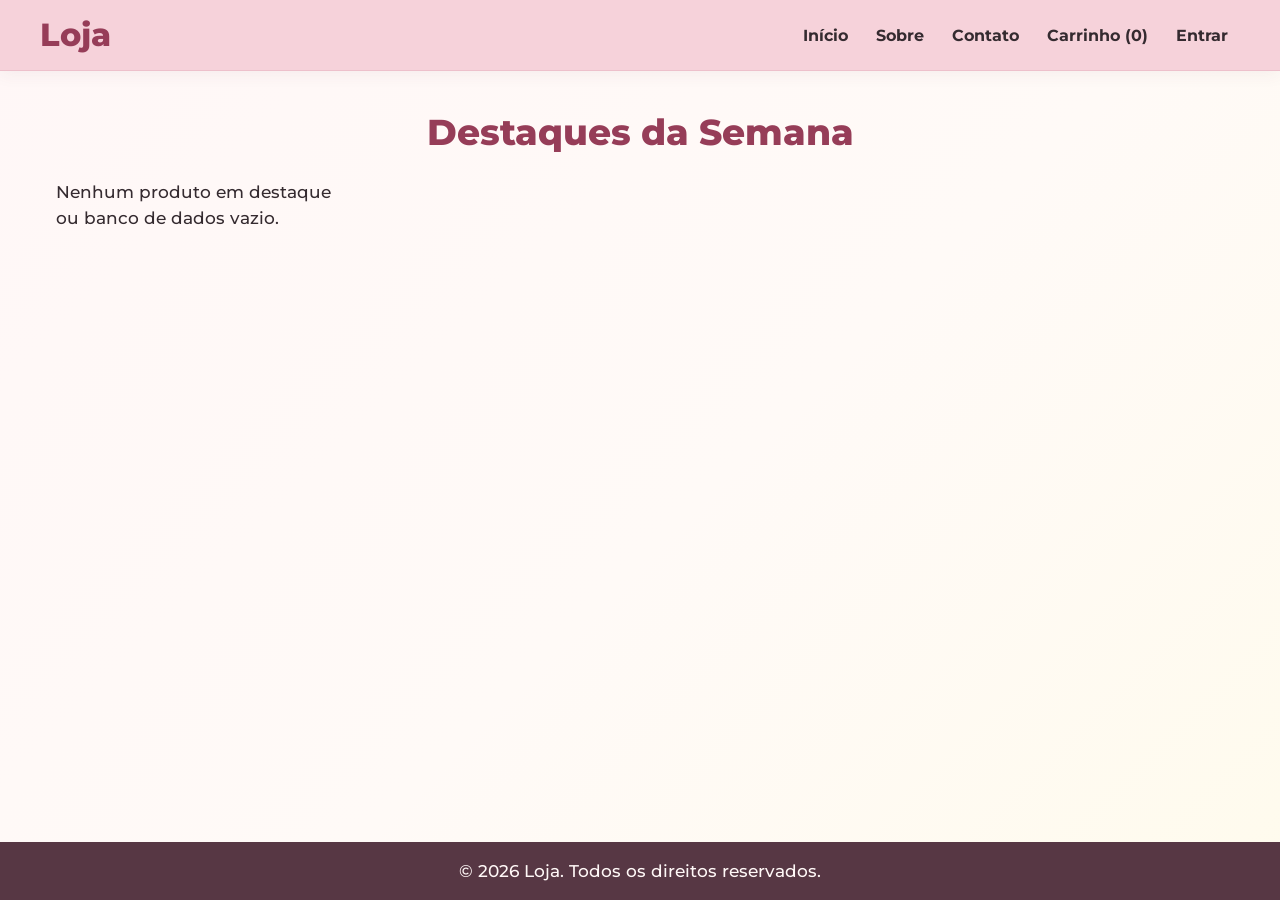
==== index.html @ ecfd563a "projeto loja inicio" ====
<!DOCTYPE html>
<html lang="pt-BR">
<head>
    <meta charset="UTF-8">
    <meta name="viewport" content="width=device-width, initial-scale=1.0">
    <title>Loja - Início</title>
    <link rel="stylesheet" href="style.css">
</head>
<body>
    <header>
        <div class="header-container">
            <h1>Loja</h1>
            <nav>
                <a href="index.html">Início</a>
                <a href="sobre.html">Sobre</a>
                <a href="contato.html">Contato</a>
                <a href="carrinho.html" id="link-carrinho">Carrinho (0)</a>
                <a href="login.html" id="link-login">Entrar</a>
                <a href="admin.html" id="link-admin" style="display: none;">Admin</a>
                <button id="btn-sair" style="display: none;" onclick="fazerLogout()">Sair</button>
            </nav>
        </div>
    </header>

    <main>
        <h2 style="margin-bottom: 1.5rem; text-align: center;">Destaques da Semana</h2>
        <div id="product-grid" class="grid">
            <p>Carregando produtos...</p>
        </div>
    </main>

    <footer><p>&copy; 2026 Loja. Todos os direitos reservados.</p></footer>

    <script src="app.js"></script>
    <script>
        function carregarDestaques() {
            const grid = document.getElementById('product-grid');
           
            // Simula: SELECT * FROM produtos WHERE destaque = true
            const dados = MockDB.selecionar('produtos', p => p.destaque === true);
           
            if (dados.length === 0) {
                grid.innerHTML = '<p>Nenhum produto em destaque ou banco de dados vazio.</p>';
                return;
            }

            grid.innerHTML = dados.map(p => `
                <div class="card">
                    <img src="${p.imagem_url}" alt="${p.descricao}" onerror="this.src='./img/produto-padrao.png'">
                    <h2>${p.descricao}</h2>
                    <p>Medida: 1 ${p.medida}</p>
                    <div class="preco">R$ ${p.preco.toFixed(2)}</div>
                    <button class="btn-acao" onclick="adicionarAoCarrinho('${p.id}', '${p.descricao}', ${p.preco}, '${p.medida}', '${p.imagem_url}')">Adicionar</button>
                </div>
            `).join('');
        }
        document.addEventListener('DOMContentLoaded', carregarDestaques);
    </script>
</body>
</html>
---- style.css ----
@import url('https://fonts.googleapis.com/css2?family=Montserrat:wght@500;600;700;800&display=swap');

:root {
    --rose: #f6d2da;
    --rose-deep: #b64e6c;
    --rose-dark: #963d58;
    --yellow: #fff0b5;
    --yellow-deep: #725700;
    --bg: #fffaf7;
    --surface: #ffffff;
    --text: #352b30;
    --muted: #766b70;
    --line: #efdee2;
    --shadow: 0 8px 24px rgba(102, 54, 68, 0.08);
}

* { margin: 0; padding: 0; box-sizing: border-box; }
body {
    min-height: 100vh;
    display: flex;
    flex-direction: column;
    background: linear-gradient(135deg, #fff7f7 0%, var(--bg) 55%, #fffbed 100%);
    color: var(--text);
    font-family: 'Montserrat', sans-serif;
    font-size: 1.05rem;
    font-weight: 500;
    line-height: 1.55;
}
h1, h2, h3 { font-family: 'Montserrat', sans-serif; font-weight: 800; line-height: 1.2; }
header {
    padding: 1rem;
    background: var(--rose);
    border-bottom: 1px solid #edc0cb;
    box-shadow: 0 4px 16px rgba(102, 54, 68, 0.06);
}
.header-container {
    max-width: 1200px;
    margin: 0 auto;
    display: flex;
    justify-content: space-between;
    align-items: center;
    flex-wrap: wrap;
    gap: 12px 24px;
}
.header-container h1 { color: var(--rose-dark); font-size: 2rem; }
nav { display: flex; align-items: center; flex-wrap: wrap; gap: 4px; }
nav a, nav button {
    padding: 8px 12px;
    color: var(--text);
    text-decoration: none;
    background: transparent;
    border: 0;
    border-radius: 6px;
    font: 700 1rem 'Montserrat', sans-serif;
    cursor: pointer;
    transition: background-color 160ms ease, color 160ms ease;
}
nav a:hover, nav button:hover { background: var(--yellow); color: var(--text); }
nav a:focus-visible, nav button:focus-visible, button:focus-visible, input:focus-visible, select:focus-visible, textarea:focus-visible {
    outline: 3px solid #d59a27;
    outline-offset: 2px;
}
main { width: 100%; max-width: 1200px; flex: 1; margin: 2.5rem auto; padding: 0 1rem; }
main > h2 { margin-bottom: 1.5rem; color: var(--rose-dark); text-align: center; font-size: 2.25rem; }
.grid { display: grid; grid-template-columns: repeat(auto-fill, minmax(min(100%, 240px), 1fr)); gap: 1.25rem; }
.card {
    display: flex;
    flex-direction: column;
    padding: 1rem;
    overflow: hidden;
    background: var(--surface);
    border: 1px solid var(--line);
    border-radius: 8px;
    box-shadow: var(--shadow);
    text-align: center;
    transition: transform 180ms ease, box-shadow 180ms ease;
}
.card:hover { transform: translateY(-3px); box-shadow: 0 12px 28px rgba(102, 54, 68, 0.13); }
.card img { width: 100%; height: 200px; margin-bottom: 1rem; border-radius: 5px; background: #fff7f1; object-fit: cover; }
.card h2, .card h3 { margin-bottom: 0.35rem; font-size: 1.4rem; font-weight: 700; }
.card p { flex-grow: 1; margin: 8px 0 12px; color: var(--muted); font-size: 1rem; font-weight: 500; }
.preco { margin-bottom: 1rem; color: var(--rose-dark); font-size: 1.45rem; font-weight: 800; }
button.btn-acao {
    width: 100%;
    padding: 11px 16px;
    color: #fff;
    background: var(--rose-deep);
    border: 0;
    border-radius: 6px;
    font: 700 1.05rem 'Montserrat', sans-serif;
    cursor: pointer;
    transition: background-color 160ms ease, transform 160ms ease;
}
button.btn-acao:hover { background: var(--rose-dark); transform: translateY(-1px); }
button.btn-acao:disabled { opacity: 0.65; cursor: wait; transform: none; }
form {
    display: flex;
    flex-direction: column;
    gap: 15px;
    max-width: 500px;
    margin: 0 auto;
    padding: 24px;
    background: var(--surface);
    border: 1px solid var(--line);
    border-top: 5px solid var(--yellow);
    border-radius: 8px;
    box-shadow: var(--shadow);
}
input, select, textarea {
    width: 100%;
    padding: 11px 12px;
    color: var(--text);
    background: #fffdfc;
    border: 1px solid #decdd1;
    border-radius: 5px;
    font: 500 1rem 'Montserrat', sans-serif;
}
input::placeholder, textarea::placeholder { color: #8d8186; }
input[type="file"] { padding: 9px; background: #fffaf0; }
.admin-destaque { display: flex; align-items: center; gap: 10px; }
.admin-destaque input { width: auto; accent-color: var(--rose-deep); }
footer { margin-top: auto; padding: 1rem; color: #fff8f7; background: #573744; text-align: center; }
.item-carrinho {
    display: flex;
    align-items: center;
    justify-content: space-between;
    gap: 15px;
    flex-wrap: wrap;
    margin-bottom: 12px;
    padding: 15px;
    background: var(--surface);
    border: 1px solid var(--line);
    border-radius: 8px;
    box-shadow: var(--shadow);
}
.item-carrinho img { width: 80px; height: 80px; border-radius: 5px; background: #fff7f1; object-fit: cover; }

@media (max-width: 640px) {
    header { padding: 0.85rem 1rem; }
    .header-container { justify-content: center; }
    .header-container h1 { width: 100%; text-align: center; }
    nav { justify-content: center; }
    nav a, nav button { padding: 7px 9px; font-size: 0.92rem; }
    main { margin: 1.75rem auto; }
    main > h2 { font-size: 1.9rem; }
    form { padding: 18px; }
}

@media (prefers-reduced-motion: reduce) {
    *, *::before, *::after { scroll-behavior: auto !important; transition-duration: 0.01ms !important; }
}
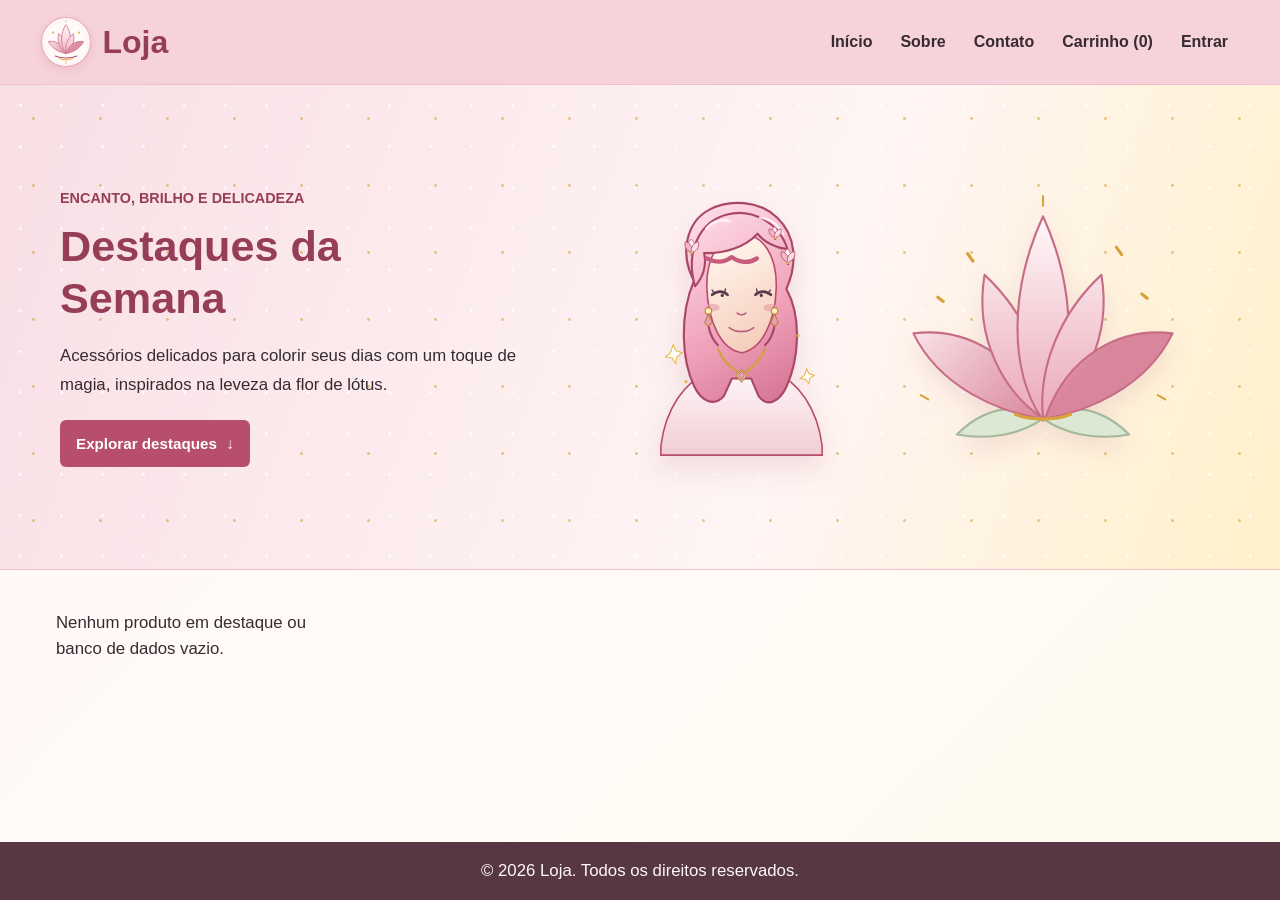
==== commit 50ffe252: "projeto loja" ====
--- a/index.html
+++ b/index.html
@@ -6,10 +6,10 @@
     <title>Loja - Início</title>
     <link rel="stylesheet" href="style.css">
 </head>
-<body>
+<body class="home-page">
     <header>
         <div class="header-container">
-            <h1>Loja</h1>
+            <h1 class="brand"><a href="index.html"><img src="lotus-logo.svg" alt=""><span>Loja</span></a></h1>
             <nav>
                 <a href="index.html">Início</a>
                 <a href="sobre.html">Sobre</a>
@@ -22,11 +22,27 @@
         </div>
     </header>
 
-    <main>
-        <h2 style="margin-bottom: 1.5rem; text-align: center;">Destaques da Semana</h2>
-        <div id="product-grid" class="grid">
-            <p>Carregando produtos...</p>
-        </div>
+    <main class="home-main">
+        <section class="weekly-feature" aria-labelledby="weekly-title">
+            <div class="weekly-feature-inner">
+                <div class="weekly-copy">
+                    <p class="weekly-eyebrow">Encanto, brilho e delicadeza</p>
+                    <h2 id="weekly-title">Destaques da Semana</h2>
+                    <p>Acessórios delicados para colorir seus dias com um toque de magia, inspirados na leveza da flor de lótus.</p>
+                    <a class="weekly-link" href="#product-grid">Explorar destaques <span aria-hidden="true">&darr;</span></a>
+                </div>
+                <div class="weekly-art">
+                    <img class="weekly-portrait" src="home-lotus-girl.svg" alt="Ilustração de uma menina com cabelos rosa, presilhas de lótus, brincos e colar">
+                    <img class="weekly-lotus" src="lotus-flower.svg" alt="Flor de lótus rosa pastel em tamanho grande">
+                </div>
+            </div>
+        </section>
+
+        <section class="weekly-products" aria-label="Produtos em destaque">
+            <div id="product-grid" class="grid">
+                <p>Carregando produtos...</p>
+            </div>
+        </section>
     </main>
 
     <footer><p>&copy; 2026 Loja. Todos os direitos reservados.</p></footer>
--- a/style.css
+++ b/style.css
@@ -42,7 +42,10 @@
     flex-wrap: wrap;
     gap: 12px 24px;
 }
-.header-container h1 { color: var(--rose-dark); font-size: 2rem; }
+.header-container .brand { margin: 0; font-size: 2rem; }
+.brand a { display: flex; align-items: center; gap: 0.65rem; color: var(--rose-dark); text-decoration: none; }
+.brand img { display: block; width: 52px; height: 52px; filter: drop-shadow(0 3px 4px rgba(150, 61, 88, 0.12)); }
+.brand a:hover { color: var(--rose-deep); }
 nav { display: flex; align-items: center; flex-wrap: wrap; gap: 4px; }
 nav a, nav button {
     padding: 8px 12px;
@@ -61,6 +64,60 @@
     outline-offset: 2px;
 }
 main { width: 100%; max-width: 1200px; flex: 1; margin: 2.5rem auto; padding: 0 1rem; }
+.home-main { max-width: none; margin: 0 auto; padding: 0; }
+.weekly-feature {
+    overflow: hidden;
+    background-color: #f8dfe5;
+    background-image:
+        radial-gradient(circle, rgba(255, 255, 255, 0.8) 0 1px, transparent 1.8px),
+        radial-gradient(circle, rgba(212, 157, 57, 0.55) 0 1px, transparent 1.8px),
+        linear-gradient(110deg, #f8dfe5 0%, #fff5f5 62%, #fff1c9 100%);
+    background-size: 41px 41px, 67px 67px, auto;
+    border-bottom: 1px solid #edc0cb;
+}
+.weekly-feature-inner {
+    display: grid;
+    grid-template-columns: minmax(0, 0.95fr) minmax(0, 1.05fr);
+    grid-template-areas: "copy art";
+    align-items: center;
+    gap: 1.5rem;
+    max-width: 1200px;
+    min-height: 450px;
+    margin: 0 auto;
+    padding: 2rem 1.25rem;
+}
+.weekly-copy { position: relative; z-index: 1; grid-area: copy; max-width: 590px; }
+.weekly-eyebrow { margin-bottom: 0.75rem; color: var(--rose-dark); font-size: 0.9rem; font-weight: 800; text-transform: uppercase; }
+.weekly-copy h2 { max-width: 13ch; margin-bottom: 1rem; color: var(--rose-dark); font-size: 2.7rem; }
+.weekly-copy > p:not(.weekly-eyebrow) { max-width: 52ch; margin-bottom: 1.25rem; color: var(--text); line-height: 1.75; }
+.weekly-link {
+    display: inline-flex;
+    align-items: center;
+    gap: 0.6rem;
+    padding: 0.75rem 1rem;
+    color: #fff;
+    background: var(--rose-deep);
+    border-radius: 6px;
+    font-size: 0.95rem;
+    font-weight: 800;
+    text-decoration: none;
+    transition: background-color 160ms ease, transform 160ms ease;
+}
+.weekly-link:hover { background: var(--rose-dark); transform: translateY(-2px); }
+.weekly-art { display: grid; grid-area: art; grid-template-columns: minmax(0, 0.8fr) minmax(230px, 1.2fr); align-items: center; gap: 0.5rem; min-height: 420px; }
+.weekly-portrait { display: block; width: 100%; max-height: 430px; object-fit: contain; filter: drop-shadow(0 12px 14px rgba(150, 61, 88, 0.14)); }
+.weekly-lotus { display: block; width: min(100%, 340px); height: auto; justify-self: center; filter: drop-shadow(0 10px 12px rgba(150, 61, 88, 0.12)); }
+.home-page,
+.home-page h1,
+.home-page h2,
+.home-page h3,
+.home-page nav a,
+.home-page nav button,
+.home-page button,
+.home-page input,
+.home-page select,
+.home-page textarea { font-family: Arial, sans-serif; }
+.weekly-products { max-width: 1200px; margin: 2.5rem auto; padding: 0 1rem; }
 main > h2 { margin-bottom: 1.5rem; color: var(--rose-dark); text-align: center; font-size: 2.25rem; }
 .grid { display: grid; grid-template-columns: repeat(auto-fill, minmax(min(100%, 240px), 1fr)); gap: 1.25rem; }
 .card {
@@ -134,16 +191,240 @@
     box-shadow: var(--shadow);
 }
 .item-carrinho img { width: 80px; height: 80px; border-radius: 5px; background: #fff7f1; object-fit: cover; }
+button.btn-remover {
+    flex-shrink: 0;
+    padding: 9px 13px;
+    color: var(--rose-dark);
+    background: #fff2f5;
+    border: 1px solid #e9b9c5;
+    border-radius: 6px;
+    font: 700 0.9rem 'Montserrat', sans-serif;
+    cursor: pointer;
+    transition: background-color 160ms ease, border-color 160ms ease;
+}
+button.btn-remover:hover { background: var(--rose); border-color: var(--rose-deep); }
+.cart-page { max-width: 1040px; }
+.cart-lotus-banner {
+    margin: 1.5rem 0 2rem;
+    padding: 0.75rem 1rem;
+    overflow: hidden;
+    background: linear-gradient(120deg, #f8dfe5, #fff5f5 58%, #fff1c9);
+    border: 1px solid #edc0cb;
+    border-radius: 8px;
+}
+.cart-lotus-garland {
+    display: flex;
+    align-items: center;
+    justify-content: space-evenly;
+    gap: 0.75rem;
+    min-height: 150px;
+}
+.cart-lotus-garland img { display: block; width: 48px; height: auto; opacity: 0.8; }
+.cart-lotus-garland img:nth-child(1), .cart-lotus-garland img:nth-child(7) { width: 40px; }
+.cart-lotus-garland img:nth-child(2), .cart-lotus-garland img:nth-child(6) { width: 58px; }
+.cart-lotus-garland img:nth-child(3), .cart-lotus-garland img:nth-child(5) { width: 72px; }
+.cart-lotus-garland img:nth-child(4) { width: 104px; opacity: 1; }
+.cart-order-button { display: block; max-width: 300px; margin-left: auto; }
+
+.admin-page { max-width: 1100px; }
+.admin-heading { margin-bottom: 1.5rem; text-align: center; }
+.admin-eyebrow { margin-bottom: 0.4rem; color: var(--rose-deep); font-size: 0.82rem; font-weight: 800; text-transform: uppercase; }
+.admin-heading h2 { margin-bottom: 0.35rem; color: var(--rose-dark); font-size: 2rem; }
+.admin-heading > p:last-child { color: var(--muted); font-size: 0.95rem; }
+.admin-layout { display: grid; grid-template-columns: minmax(0, 0.9fr) minmax(0, 1.1fr); align-items: start; gap: 1.5rem; }
+.admin-form { width: 100%; max-width: none; margin: 0; }
+.admin-form > label:not(.admin-destaque) { display: grid; gap: 0.4rem; color: var(--rose-dark); font-size: 0.88rem; font-weight: 700; }
+.admin-form input[type="file"] { max-width: 100%; font-size: 0.85rem; }
+.admin-destaque { color: var(--text); font-size: 0.9rem; font-weight: 700; }
+.admin-form .admin-destaque input { width: 18px; height: 18px; }
+.admin-status { min-height: 1.5rem; color: #47734c; font-size: 0.88rem; }
+.admin-products { min-width: 0; padding: 1.25rem; background: rgba(255, 255, 255, 0.75); border: 1px solid var(--line); border-radius: 8px; }
+.admin-products-heading { display: flex; align-items: baseline; justify-content: space-between; gap: 0.5rem; margin-bottom: 0.8rem; }
+.admin-products-heading h3 { color: var(--rose-dark); font-size: 1.2rem; }
+.admin-products-heading span { flex-shrink: 0; color: var(--muted); font-size: 0.8rem; }
+.admin-product-list { display: grid; gap: 0.65rem; }
+.admin-product { display: grid; grid-template-columns: 58px minmax(0, 1fr) auto auto; align-items: center; gap: 0.75rem; min-width: 0; padding: 0.6rem; background: #fff; border: 1px solid var(--line); border-radius: 6px; }
+.admin-product > img { display: block; width: 58px; height: 58px; border-radius: 4px; background: #fff7f1; object-fit: cover; }
+.admin-product-details { min-width: 0; }
+.admin-product-details h4 { overflow-wrap: anywhere; color: var(--text); font-size: 0.9rem; }
+.admin-product-details p { color: var(--muted); font-size: 0.78rem; }
+.admin-badge { padding: 0.25rem 0.45rem; color: var(--muted); background: #f2eeee; border-radius: 4px; font-size: 0.7rem; font-weight: 700; }
+.admin-badge.is-visible { color: #47734c; background: #e8f3e7; }
+.admin-delete { padding: 0.4rem 0.55rem; color: #963d58; background: #fff2f5; border: 1px solid #e9b9c5; border-radius: 5px; font: 700 0.72rem 'Montserrat', sans-serif; cursor: pointer; }
+.admin-delete:hover { color: #fff; background: #963d58; }
+.admin-empty { padding: 1rem 0; color: var(--muted); font-size: 0.9rem; text-align: center; }
+
+.auth-page {
+    display: grid;
+    grid-template-columns: minmax(0, 1.1fr) minmax(360px, 0.9fr);
+    align-items: center;
+    gap: 3rem;
+    width: 100%;
+    max-width: none;
+    min-height: 640px;
+    margin: 0;
+    padding: 3rem max(2rem, calc((100% - 1160px) / 2));
+    background-color: #f8e1e7;
+    background-image: url("login-stars.svg"), linear-gradient(125deg, #f8e1e7, #fff4f5 72%, #f8e6e9);
+    background-repeat: repeat, no-repeat;
+    background-size: 240px 180px, cover;
+}
+.auth-welcome {
+    display: grid;
+    grid-template-columns: minmax(0, 1fr) minmax(190px, 0.78fr);
+    align-items: center;
+    gap: 0.75rem;
+    max-width: 680px;
+}
+.auth-welcome-copy { position: relative; z-index: 1; }
+.auth-eyebrow { margin-bottom: 0.7rem; color: var(--rose-deep); font-size: 0.88rem; font-weight: 800; text-transform: uppercase; }
+.auth-welcome h2 { margin-bottom: 1rem; color: var(--rose-dark); font-size: 2.5rem; }
+.auth-welcome-copy > p:last-child { color: var(--text); line-height: 1.8; }
+.auth-lotus img { display: block; width: 100%; max-width: 270px; height: auto; filter: drop-shadow(0 10px 12px rgba(150, 61, 88, 0.12)); }
+.auth-panel { width: 100%; }
+.auth-form { width: 100%; max-width: 480px; margin: 0 auto; padding: 2rem; }
+.auth-form h2 { margin-bottom: 0.35rem; color: var(--rose-dark); text-align: center; font-size: 1.55rem; }
+.auth-field { display: grid; gap: 0.45rem; color: var(--rose-dark); font-size: 0.9rem; font-weight: 700; }
+.auth-actions { display: grid; grid-template-columns: 1fr 1fr; gap: 0.75rem; }
+.auth-register { color: var(--rose-dark) !important; background: var(--yellow) !important; border: 1px solid #e8c86d !important; }
+button.btn-acao.auth-register:hover { color: var(--rose-dark); background: #ffe79a !important; }
+
+.contact-page {
+    display: grid;
+    grid-template-columns: minmax(0, 0.9fr) minmax(0, 1.1fr);
+    align-items: center;
+    gap: 3rem;
+    max-width: 1100px;
+}
+.contact-intro { max-width: 480px; }
+.contact-eyebrow { margin-bottom: 0.7rem; color: var(--rose-deep); font-size: 0.85rem; font-weight: 800; text-transform: uppercase; }
+.contact-intro h2 { margin-bottom: 1rem; color: var(--rose-dark); font-size: 2.5rem; }
+.contact-description { color: var(--muted); line-height: 1.8; }
+.contact-email { display: inline-block; margin-top: 1rem; color: var(--rose-dark); font-size: 0.95rem; font-weight: 800; text-decoration-color: #e9b9c5; text-underline-offset: 4px; }
+.contact-art { display: flex; align-items: center; min-height: 220px; margin-top: 0.75rem; }
+.contact-mascot { display: block; width: 185px; height: 210px; object-fit: contain; filter: drop-shadow(0 8px 8px rgba(150, 61, 88, 0.1)); }
+.contact-lotus { display: block; width: 145px; height: auto; margin-left: -0.5rem; }
+.contact-form-section > h3 { margin-bottom: 1rem; color: var(--rose-dark); font-size: 1.5rem; }
+.contact-form { width: 100%; max-width: none; margin: 0; }
+.contact-form label { display: grid; gap: 0.45rem; color: var(--rose-dark); font-size: 0.9rem; font-weight: 700; }
+.contact-fields { display: grid; grid-template-columns: repeat(2, minmax(0, 1fr)); gap: 1rem; }
+.contact-form textarea { min-height: 130px; resize: vertical; }
+.contact-status { min-height: 1.5em; color: var(--muted); font-size: 0.82rem; }
+
+.about-page { max-width: 1120px; }
+.about-hero {
+    display: grid;
+    grid-template-columns: minmax(0, 1.1fr) minmax(280px, 0.9fr);
+    align-items: center;
+    gap: 3rem;
+    padding: 1rem 1rem 3rem;
+}
+.about-copy { max-width: 620px; }
+.about-eyebrow {
+    margin-bottom: 0.75rem;
+    color: var(--rose-deep);
+    font-size: 0.9rem;
+    font-weight: 800;
+    text-transform: uppercase;
+}
+.about-copy h2 { max-width: 560px; margin-bottom: 1.25rem; color: var(--rose-dark); font-size: 2.5rem; }
+.about-copy p:not(.about-eyebrow) { margin-bottom: 1rem; color: var(--muted); line-height: 1.8; }
+.about-copy .about-lead { color: var(--text); font-size: 1.15rem; font-weight: 700; }
+.about-link {
+    display: inline-flex;
+    align-items: center;
+    gap: 0.6rem;
+    margin-top: 0.4rem;
+    padding: 0.75rem 1rem;
+    color: var(--rose-dark);
+    background: var(--yellow);
+    border-radius: 6px;
+    font-size: 0.95rem;
+    font-weight: 800;
+    text-decoration: none;
+    transition: background-color 160ms ease, transform 160ms ease;
+}
+.about-link:hover { background: #ffe79a; transform: translateY(-2px); }
+.about-art { position: relative; display: grid; min-height: 360px; place-items: center; }
+.about-art::before, .about-art::after {
+    position: absolute;
+    content: "";
+    border: 1px solid #ecc4ce;
+    border-radius: 50%;
+}
+.about-art::before { width: 78%; aspect-ratio: 1; }
+.about-art::after { width: 92%; aspect-ratio: 1; border-style: dashed; border-color: #efd9b0; }
+.about-flower { position: absolute; z-index: 1; height: auto; }
+.about-flower-main { width: 78%; }
+.about-flower-small { top: 5%; right: 2%; width: 28%; transform: rotate(12deg); }
+.about-flower-tiny { bottom: 4%; left: 3%; width: 22%; transform: rotate(-14deg); }
+.about-values {
+    display: grid;
+    grid-template-columns: repeat(3, minmax(0, 1fr));
+    gap: 1.5rem;
+    padding: 2rem 0 1rem;
+    border-top: 2px solid var(--yellow);
+}
+.about-value { padding: 0.25rem 1.25rem; }
+.about-value + .about-value { border-left: 1px solid var(--line); }
+.about-number { color: var(--rose-deep); font-size: 0.85rem; font-weight: 800; }
+.about-value h3 { margin: 0.5rem 0; color: var(--rose-dark); font-size: 1.2rem; }
+.about-value p { color: var(--muted); font-size: 0.95rem; line-height: 1.75; }
 
 @media (max-width: 640px) {
     header { padding: 0.85rem 1rem; }
     .header-container { justify-content: center; }
-    .header-container h1 { width: 100%; text-align: center; }
+    .header-container .brand { width: 100%; }
+    .brand a { justify-content: center; }
     nav { justify-content: center; }
     nav a, nav button { padding: 7px 9px; font-size: 0.92rem; }
     main { margin: 1.75rem auto; }
     main > h2 { font-size: 1.9rem; }
     form { padding: 18px; }
+    .home-main { margin: 0 auto; }
+    .weekly-feature-inner { grid-template-columns: 1fr; grid-template-areas: "art" "copy"; gap: 0.5rem; padding: 1.5rem 1rem 1rem; }
+    .weekly-copy { text-align: center; margin: 0 auto; }
+    .weekly-copy h2 { max-width: none; margin-right: auto; margin-left: auto; font-size: 2rem; }
+    .weekly-copy > p:not(.weekly-eyebrow) { margin-right: auto; margin-left: auto; }
+    .weekly-art { grid-row: auto; grid-template-columns: minmax(0, 0.8fr) minmax(120px, 1fr); gap: 0.25rem; min-height: 275px; }
+    .weekly-portrait { width: min(100%, 245px); max-height: 275px; }
+    .weekly-lotus { width: min(100%, 220px); }
+    .weekly-products { margin: 1.75rem auto; }
+    .about-hero { grid-template-columns: 1fr; gap: 1rem; padding: 0 0.25rem 2rem; }
+    .about-copy { text-align: center; }
+    .about-copy h2 { margin-right: auto; margin-left: auto; font-size: 2rem; }
+    .about-art { grid-row: 1; min-height: 270px; }
+    .about-flower-main { width: 70%; }
+    .about-values { grid-template-columns: 1fr; gap: 0; padding-top: 1rem; }
+    .about-value { padding: 1rem 0; }
+    .about-value + .about-value { border-top: 1px solid var(--line); border-left: 0; }
+    .cart-lotus-banner { padding: 0.5rem; }
+    .cart-lotus-garland { min-height: 105px; gap: 0.25rem; }
+    .cart-lotus-garland img { width: 34px; }
+    .cart-lotus-garland img:nth-child(1), .cart-lotus-garland img:nth-child(7) { width: 28px; }
+    .cart-lotus-garland img:nth-child(2), .cart-lotus-garland img:nth-child(6) { width: 38px; }
+    .cart-lotus-garland img:nth-child(3), .cart-lotus-garland img:nth-child(5) { width: 44px; }
+    .cart-lotus-garland img:nth-child(4) { width: 66px; }
+    .cart-order-button { margin-right: auto; }
+    .admin-layout { grid-template-columns: 1fr; gap: 1rem; }
+    .admin-products { padding: 1rem; }
+    .admin-product { grid-template-columns: 52px minmax(0, 1fr) auto auto; gap: 0.5rem; padding: 0.5rem; }
+    .admin-product > img { width: 52px; height: 52px; }
+    .admin-badge { font-size: 0.65rem; }
+    .auth-page { grid-template-columns: 1fr; gap: 1.5rem; min-height: 0; padding: 2rem 1rem; }
+    .auth-welcome { grid-template-columns: 1fr; gap: 0.5rem; text-align: center; margin: 0 auto; }
+    .auth-welcome h2 { font-size: 2rem; }
+    .auth-lotus img { width: 190px; margin: 0 auto; }
+    .auth-form { padding: 1.5rem; }
+    .auth-actions { grid-template-columns: 1fr; }
+    .contact-page { grid-template-columns: 1fr; gap: 1.5rem; }
+    .contact-intro { text-align: center; margin: 0 auto; }
+    .contact-intro h2 { font-size: 2rem; }
+    .contact-art { justify-content: center; min-height: 180px; }
+    .contact-mascot { width: 150px; height: 175px; }
+    .contact-lotus { width: 118px; }
+    .contact-fields { grid-template-columns: 1fr; }
+    .contact-form-section > h3 { text-align: center; }
 }
 
 @media (prefers-reduced-motion: reduce) {
